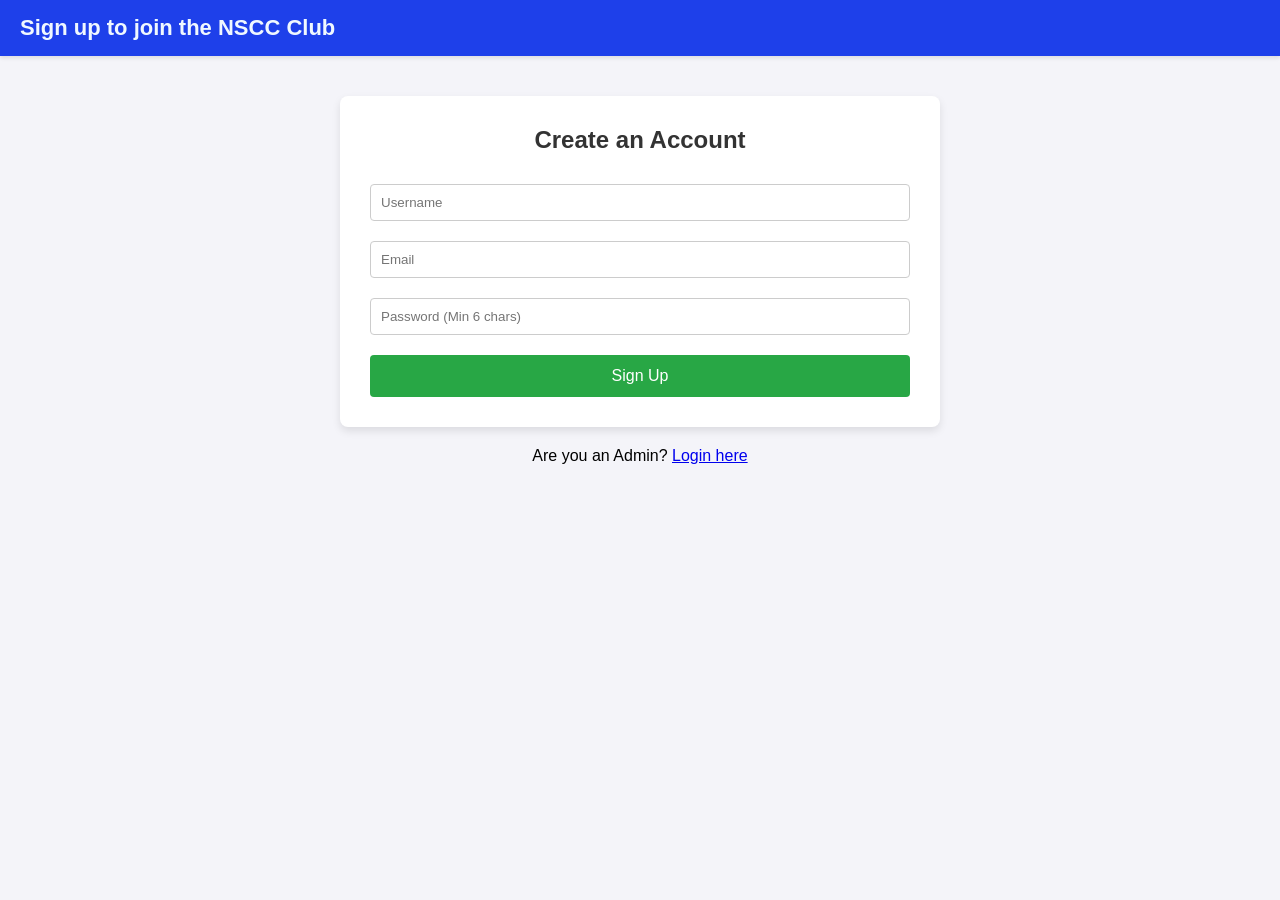
==== index.html @ c77ca958 "Initial commit" ====
<!DOCTYPE html>
<html lang="en">
<head>
    <meta charset="UTF-8">
    <title>Sign Up</title>
    <link rel="stylesheet" href="style.css">
</head>
<body>
    <header style="justify-content: flex-start;">
        <!--<a href="login.html" class="header-btn">Admin Login</a>-->
        <span style="color: aliceblue; font-size: 22px; font-weight: 600;">Sign up to join the NSCC Club</span>
    </header>

    <div class="container">
        <h2>Create an Account</h2>
        <form id="signupForm">
            <input type="text" id="username" placeholder="Username" required>
            <input type="text" id="email" placeholder="Email" required>
            <input type="password" id="password" placeholder="Password (Min 6 chars)" required>

            <!--<select id="role">
                <option value="Member">Member</option>
                <option value="Admin">Admin</option>
            </select>-->

            <div id="signup-msg"></div>
            <button type="submit" class="submit-btn">Sign Up</button>
        </form>
    </div>

    <div style="padding: 20px;">Are you an Admin? <a href="login.html">Login here</a></div>

    <script>
        const signupForm = document.getElementById('signupForm');
        const signupMsg = document.getElementById('signup-msg');
        let users = JSON.parse(localStorage.getItem('users')) || [];

        async function hashPassword(password) {
            const encoder = new TextEncoder();
            const data = encoder.encode(password);
            const hashBuffer = await crypto.subtle.digest('SHA-256', data);
            const hashArray = Array.from(new Uint8Array(hashBuffer));
            return hashArray.map(byte => byte.toString(16).padStart(2, '0')).join('');
        }

        signupForm.addEventListener('submit', async function(e) {
            e.preventDefault();
            signupMsg.className = "error"; 
            
            const username = document.getElementById('username').value.trim();
            const email = document.getElementById('email').value.trim();
            const password = document.getElementById('password').value;
            const role = "Member";

            if (username === "") return signupMsg.textContent = "Username cannot be empty.";
            const emailRegex = /^[^\s@]+@[^\s@]+\.[^\s@]+$/;
            if (!emailRegex.test(email)) return signupMsg.textContent = "Invalid email format.";
            if (password.length < 6) return signupMsg.textContent = "Password must be at least 6 characters.";

            if (users.some(u => u.username === username)) {
                return signupMsg.textContent = "Username already taken.";
            }

            const hashedPassword = await hashPassword(password);
            const newUser = { username, email, password: hashedPassword, role };

            users.push(newUser);
            localStorage.setItem('users', JSON.stringify(users));

            signupForm.reset();
            signupMsg.className = "success";
            signupMsg.textContent = "Account created!";
        });
    </script>
</body>
</html>
---- style.css ----
body { font-family: Arial, sans-serif; background: #f4f4f9; margin: 0; padding: 0; display: flex; flex-direction: column; align-items: center; }
header { width: 100%; background-color: rgb(30, 64, 234); padding: 15px 20px; box-sizing: border-box; display: flex; justify-content: flex-end; box-shadow: 0 2px 4px rgba(0,0,0,0.1); }
.header-btn { background: #007BFF; color: white; text-decoration: none; border: none; padding: 10px 16px; border-radius: 4px; cursor: pointer; font-size: 14px; }
.header-btn:hover { background: #0056b3; }
.container { background: white; padding: 30px; border-radius: 8px; box-shadow: 0 4px 8px rgba(0,0,0,0.1); width: 100%; max-width: 600px; margin-top: 40px; box-sizing: border-box; }
h2 { text-align: center; color: #333; margin-top: 0; }
input, select { width: 100%; padding: 10px; margin: 10px 0; border: 1px solid #ccc; border-radius: 4px; box-sizing: border-box; }
.submit-btn { width: 100%; padding: 12px; background: #28a745; color: white; border: none; border-radius: 4px; cursor: pointer; font-size: 16px; margin-top: 10px; }
.submit-btn:hover { background: #218838; }
.error { color: red; font-size: 14px; text-align: center; margin-bottom: 10px; }
.success { color: green; font-size: 14px; text-align: center; margin-bottom: 10px; }
table { width: 100%; border-collapse: collapse; margin-top: 20px; word-break: break-all; }
th, td { border: 1px solid #ddd; padding: 10px; text-align: left; }
th { background-color: rgb(30, 64, 234); color: white; }
.delete-btn { background: #dc3545; color: white; border: none; padding: 6px 12px; border-radius: 4px; cursor: pointer; }
.delete-btn:hover { background: #c82333; }
.promote-btn { background: #35dc3d; color: white; border: none; padding: 6px 12px; border-radius: 4px; cursor: pointer; }
.promote-btn:hover { background: #39b64c; }
.demote-btn { background: #dca235; color: white; border: none; padding: 6px 12px; border-radius: 4px; cursor: pointer; }
.demote-btn:hover { background: #b69339; }
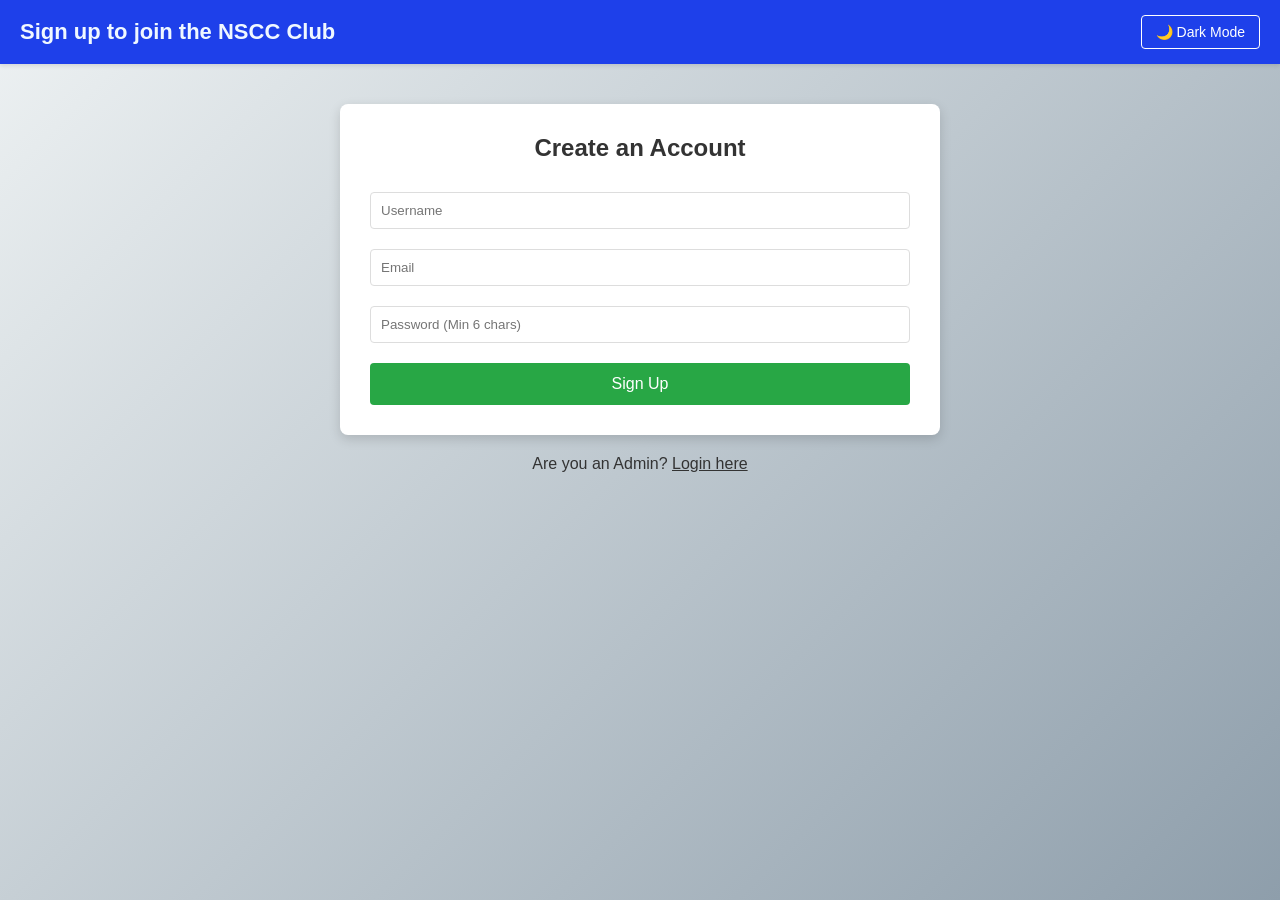
==== commit 51c7ca5b: "Updated styling and added dark mode toggle" ====
--- a/index.html
+++ b/index.html
@@ -6,9 +6,9 @@
     <link rel="stylesheet" href="style.css">
 </head>
 <body>
-    <header style="justify-content: flex-start;">
-        <!--<a href="login.html" class="header-btn">Admin Login</a>-->
+    <header>
         <span style="color: aliceblue; font-size: 22px; font-weight: 600;">Sign up to join the NSCC Club</span>
+        <button id="themeToggle" class="header-btn" style="background: transparent; border: 1px solid #fff;">🌙 Dark Mode</button>
     </header>
 
     <div class="container">
@@ -18,17 +18,12 @@
             <input type="text" id="email" placeholder="Email" required>
             <input type="password" id="password" placeholder="Password (Min 6 chars)" required>
 
-            <!--<select id="role">
-                <option value="Member">Member</option>
-                <option value="Admin">Admin</option>
-            </select>-->
-
             <div id="signup-msg"></div>
             <button type="submit" class="submit-btn">Sign Up</button>
         </form>
     </div>
 
-    <div style="padding: 20px;">Are you an Admin? <a href="login.html">Login here</a></div>
+    <div style="padding: 20px;">Are you an Admin? <a href="login.html" style="color: inherit;">Login here</a></div>
 
     <script>
         const signupForm = document.getElementById('signupForm');
@@ -71,6 +66,24 @@
             signupMsg.className = "success";
             signupMsg.textContent = "Account created!";
         });
+
+        // Theme Toggle Script
+        const themeToggle = document.getElementById('themeToggle');
+        const savedTheme = localStorage.getItem('theme') || 'light';
+        
+        document.documentElement.setAttribute('data-theme', savedTheme);
+        if (themeToggle) {
+            themeToggle.textContent = savedTheme === 'dark' ? '☀️ Light Mode' : '🌙 Dark Mode';
+            
+            themeToggle.addEventListener('click', () => {
+                const activeTheme = document.documentElement.getAttribute('data-theme');
+                const newTheme = activeTheme === 'dark' ? 'light' : 'dark';
+                
+                document.documentElement.setAttribute('data-theme', newTheme);
+                localStorage.setItem('theme', newTheme);
+                themeToggle.textContent = newTheme === 'dark' ? '☀️ Light Mode' : '🌙 Dark Mode';
+            });
+        }
     </script>
 </body>
 </html>
--- a/style.css
+++ b/style.css
@@ -1,20 +1,212 @@
-body { font-family: Arial, sans-serif; background: #f4f4f9; margin: 0; padding: 0; display: flex; flex-direction: column; align-items: center; }
-header { width: 100%; background-color: rgb(30, 64, 234); padding: 15px 20px; box-sizing: border-box; display: flex; justify-content: flex-end; box-shadow: 0 2px 4px rgba(0,0,0,0.1); }
-.header-btn { background: #007BFF; color: white; text-decoration: none; border: none; padding: 10px 16px; border-radius: 4px; cursor: pointer; font-size: 14px; }
-.header-btn:hover { background: #0056b3; }
-.container { background: white; padding: 30px; border-radius: 8px; box-shadow: 0 4px 8px rgba(0,0,0,0.1); width: 100%; max-width: 600px; margin-top: 40px; box-sizing: border-box; }
-h2 { text-align: center; color: #333; margin-top: 0; }
-input, select { width: 100%; padding: 10px; margin: 10px 0; border: 1px solid #ccc; border-radius: 4px; box-sizing: border-box; }
-.submit-btn { width: 100%; padding: 12px; background: #28a745; color: white; border: none; border-radius: 4px; cursor: pointer; font-size: 16px; margin-top: 10px; }
-.submit-btn:hover { background: #218838; }
-.error { color: red; font-size: 14px; text-align: center; margin-bottom: 10px; }
-.success { color: green; font-size: 14px; text-align: center; margin-bottom: 10px; }
-table { width: 100%; border-collapse: collapse; margin-top: 20px; word-break: break-all; }
-th, td { border: 1px solid #ddd; padding: 10px; text-align: left; }
-th { background-color: rgb(30, 64, 234); color: white; }
-.delete-btn { background: #dc3545; color: white; border: none; padding: 6px 12px; border-radius: 4px; cursor: pointer; }
+:root {
+    --bg-gradient: linear-gradient(135deg, #eef2f3 0%, #8e9eab 100%);
+    --card-bg: #ffffff;
+    --text-color: #333333;
+    --border-color: #ddd;
+    --row-even: #f9f9f9;
+    --row-hover: #eef2f7;
+    --header-bg: rgb(30, 64, 234);
+    --header-text: #ffffff;
+}
+
+[data-theme="dark"] {
+    --bg-gradient: linear-gradient(135deg, #1e1e2f 0%, #0f0f1a 100%);
+    --card-bg: #2a2a3d;
+    --text-color: #e0e0e0;
+    --border-color: #44445c;
+    --row-even: #232334;
+    --row-hover: #32324a;
+    --header-bg: #181824;
+    --header-text: #e0e0e0;
+}
+
+body {
+    font-family: Arial, sans-serif;
+    background: var(--bg-gradient);
+    color: var(--text-color);
+    margin: 0;
+    padding: 0;
+    min-height: 100vh;
+    display: flex;
+    flex-direction: column;
+    align-items: center;
+    transition: background 0.3s ease, color 0.3s ease;
+}
+
+header {
+    width: 100%;
+    background-color: var(--header-bg);
+    padding: 15px 20px;
+    box-sizing: border-box;
+    display: flex;
+    justify-content: space-between;
+    align-items: center;
+    box-shadow: 0 2px 4px rgba(0,0,0,0.1);
+    transition: background-color 0.3s ease;
+}
+
+.header-btn {
+    background: #007BFF;
+    color: white;
+    text-decoration: none;
+    border: none;
+    padding: 8px 14px;
+    border-radius: 4px;
+    cursor: pointer;
+    font-size: 14px;
+}
+
+.container {
+    background: var(--card-bg);
+    padding: 30px;
+    border-radius: 8px;
+    box-shadow: 0 4px 12px rgba(0,0,0,0.15);
+    width: 100%;
+    max-width: 600px;
+    margin-top: 40px;
+    box-sizing: border-box;
+    transition: background 0.3s ease;
+}
+
+h2 {
+    text-align: center;
+    color: var(--text-color);
+    margin-top: 0;
+}
+
+/* Focus Glow & Active States */
+input, select {
+    width: 100%;
+    padding: 10px;
+    margin: 10px 0;
+    border: 1px solid var(--border-color);
+    border-radius: 4px;
+    background: var(--card-bg);
+    color: var(--text-color);
+    box-sizing: border-box;
+    transition: border-color 0.2s ease, box-shadow 0.2s ease;
+}
+
+input:focus, select:focus {
+    outline: none;
+    border-color: #007BFF;
+    box-shadow: 0 0 0 3px rgba(0, 123, 255, 0.25);
+}
+
+/* Button Micro-Interactions */
+button, .header-btn, .submit-btn {
+    cursor: pointer;
+    transition: transform 0.2s ease, box-shadow 0.2s ease, background-color 0.2s ease;
+}
+
+button:hover, .header-btn:hover, .submit-btn:hover {
+    transform: translateY(-2px);
+    box-shadow: 0 4px 10px rgba(0,0,0,0.2);
+}
+
+button:active, .header-btn:active, .submit-btn:active {
+    transform: translateY(0);
+    box-shadow: none;
+}
+
+.submit-btn {
+    width: 100%;
+    padding: 12px;
+    background: #28a745;
+    color: white;
+    border: none;
+    border-radius: 4px;
+    font-size: 16px;
+    margin-top: 10px;
+}
+
+.submit-btn:hover {
+    background: #218838;
+}
+
+/* Notification Animations */
+@keyframes slideDown {
+    from {
+        opacity: 0;
+        transform: translateY(-8px);
+    }
+    to {
+        opacity: 1;
+        transform: translateY(0);
+    }
+}
+
+.error, .success {
+    font-size: 14px;
+    text-align: center;
+    margin-bottom: 10px;
+    animation: slideDown 0.3s ease-out forwards;
+}
+
+.error { color: #dc3545; }
+.success { color: #28a745; }
+
+/* Table Styling, Zebra Striping & Row Hover */
+table {
+    width: 100%;
+    border-collapse: collapse;
+    margin-top: 20px;
+    word-break: break-all;
+}
+
+th, td {
+    border: 1px solid var(--border-color);
+    padding: 10px;
+    text-align: left;
+}
+
+th {
+    background-color: var(--header-bg);
+    color: white;
+}
+
+tbody tr:nth-child(even) {
+    background-color: var(--row-even);
+}
+
+tbody tr:hover {
+    background-color: var(--row-hover);
+}
+
+/* Role Status Badges */
+.badge {
+    padding: 4px 8px;
+    border-radius: 12px;
+    font-size: 12px;
+    font-weight: bold;
+    display: inline-block;
+}
+
+.badge-admin {
+    background-color: #e0e7ff;
+    color: #3730a3;
+}
+
+.badge-member {
+    background-color: #dcfce7;
+    color: #166534;
+}
+
+/* Icon Buttons */
+.icon-btn {
+    border: none;
+    padding: 6px 10px;
+    border-radius: 4px;
+    color: white;
+    display: inline-flex;
+    align-items: center;
+    gap: 4px;
+    font-size: 13px;
+}
+
+.delete-btn { background: #dc3545; }
 .delete-btn:hover { background: #c82333; }
-.promote-btn { background: #35dc3d; color: white; border: none; padding: 6px 12px; border-radius: 4px; cursor: pointer; }
-.promote-btn:hover { background: #39b64c; }
-.demote-btn { background: #dca235; color: white; border: none; padding: 6px 12px; border-radius: 4px; cursor: pointer; }
-.demote-btn:hover { background: #b69339; }+.promote-btn { background: #28a745; }
+.promote-btn:hover { background: #218838; }
+.demote-btn { background: #ffc107; color: #212529; }
+.demote-btn:hover { background: #e0a800; }
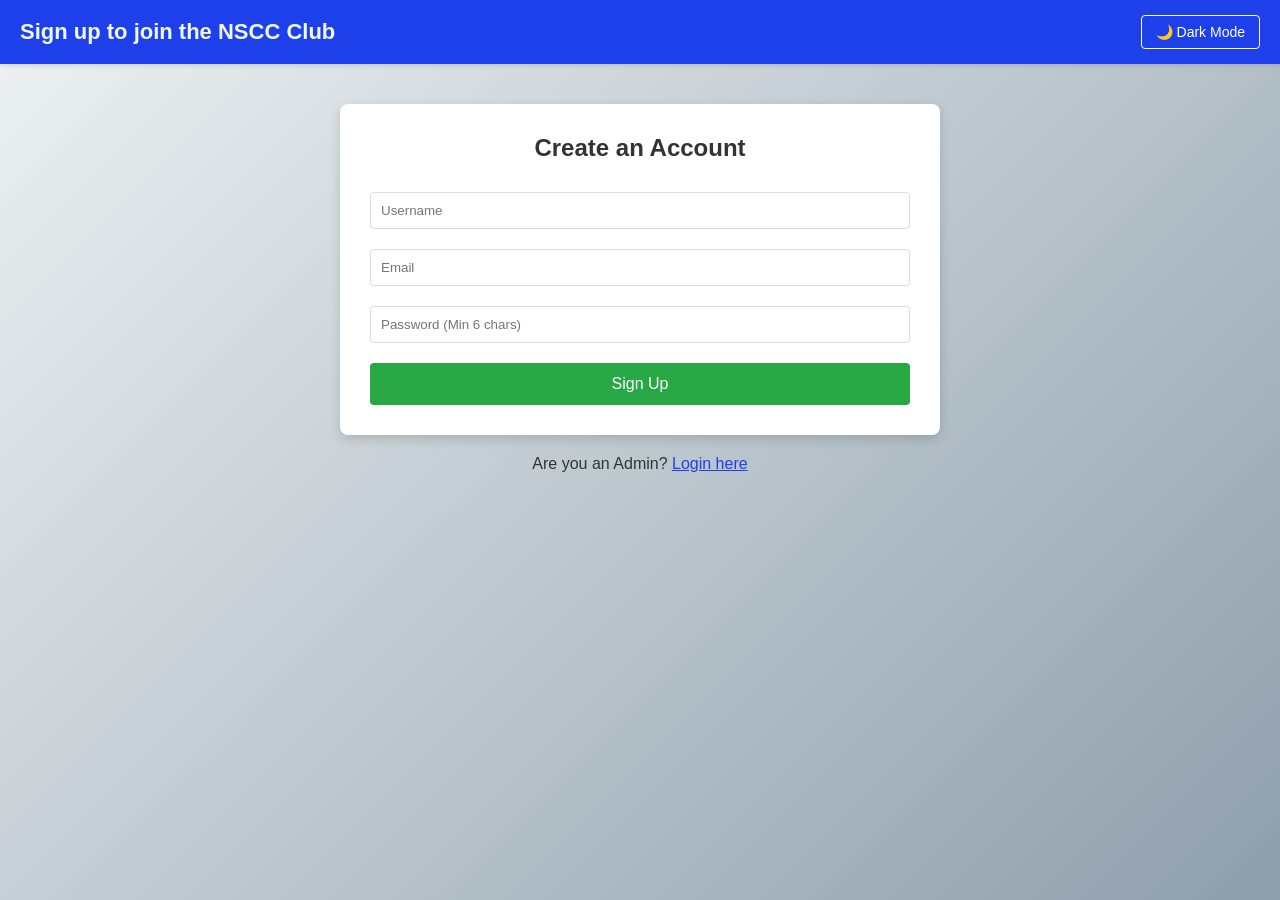
==== commit ce039645: "slightly changed visuals and made it such that the first account registered is an admin. also added " ====
--- a/index.html
+++ b/index.html
@@ -4,6 +4,7 @@
     <meta charset="UTF-8">
     <title>Sign Up</title>
     <link rel="stylesheet" href="style.css">
+    <link rel="icon" type="image/x-icon" href="page_icon.png">
 </head>
 <body>
     <header>
@@ -23,13 +24,15 @@
         </form>
     </div>
 
-    <div style="padding: 20px;">Are you an Admin? <a href="login.html" style="color: inherit;">Login here</a></div>
+    <div style="padding: 20px;">Are you an Admin? <a href="login.html" style="color: rgb(30, 64, 234);">Login here</a></div>
 
     <script>
         const signupForm = document.getElementById('signupForm');
         const signupMsg = document.getElementById('signup-msg');
         let users = JSON.parse(localStorage.getItem('users')) || [];
+        let totalUsers = localStorage.getItem('total-users') || 0;
 
+        //Hashing the password
         async function hashPassword(password) {
             const encoder = new TextEncoder();
             const data = encoder.encode(password);
@@ -38,6 +41,7 @@
             return hashArray.map(byte => byte.toString(16).padStart(2, '0')).join('');
         }
 
+        //Executes this when the form is submitted
         signupForm.addEventListener('submit', async function(e) {
             e.preventDefault();
             signupMsg.className = "error"; 
@@ -45,23 +49,39 @@
             const username = document.getElementById('username').value.trim();
             const email = document.getElementById('email').value.trim();
             const password = document.getElementById('password').value;
-            const role = "Member";
+            
+            //Setting first account to Admin
+            if (totalUsers == 0){
+                const role = "Admin";
+                totalUsers++;
+            }else{
+                const role = "Member";
+                totalUsers++;
+            }
+            localStorage.setItem('total-users', totalUsers);
 
+            //Checks if the username is left empty, email is left empty or has invalid format, and if password is less than 6 characters long
             if (username === "") return signupMsg.textContent = "Username cannot be empty.";
             const emailRegex = /^[^\s@]+@[^\s@]+\.[^\s@]+$/;
             if (!emailRegex.test(email)) return signupMsg.textContent = "Invalid email format.";
             if (password.length < 6) return signupMsg.textContent = "Password must be at least 6 characters.";
 
+            //Checks if username or email is already in use
             if (users.some(u => u.username === username)) {
                 return signupMsg.textContent = "Username already taken.";
             }
+            if (users.some(u => u.email === email)) {
+                return signupMsg.textContent = "Email is linked with another registration. Please use a new Email.";
+            }
 
+            //Adds the new user data into the localStorage
             const hashedPassword = await hashPassword(password);
             const newUser = { username, email, password: hashedPassword, role };
 
             users.push(newUser);
             localStorage.setItem('users', JSON.stringify(users));
 
+            //Resets the form for the next registration
             signupForm.reset();
             signupMsg.className = "success";
             signupMsg.textContent = "Account created!";
